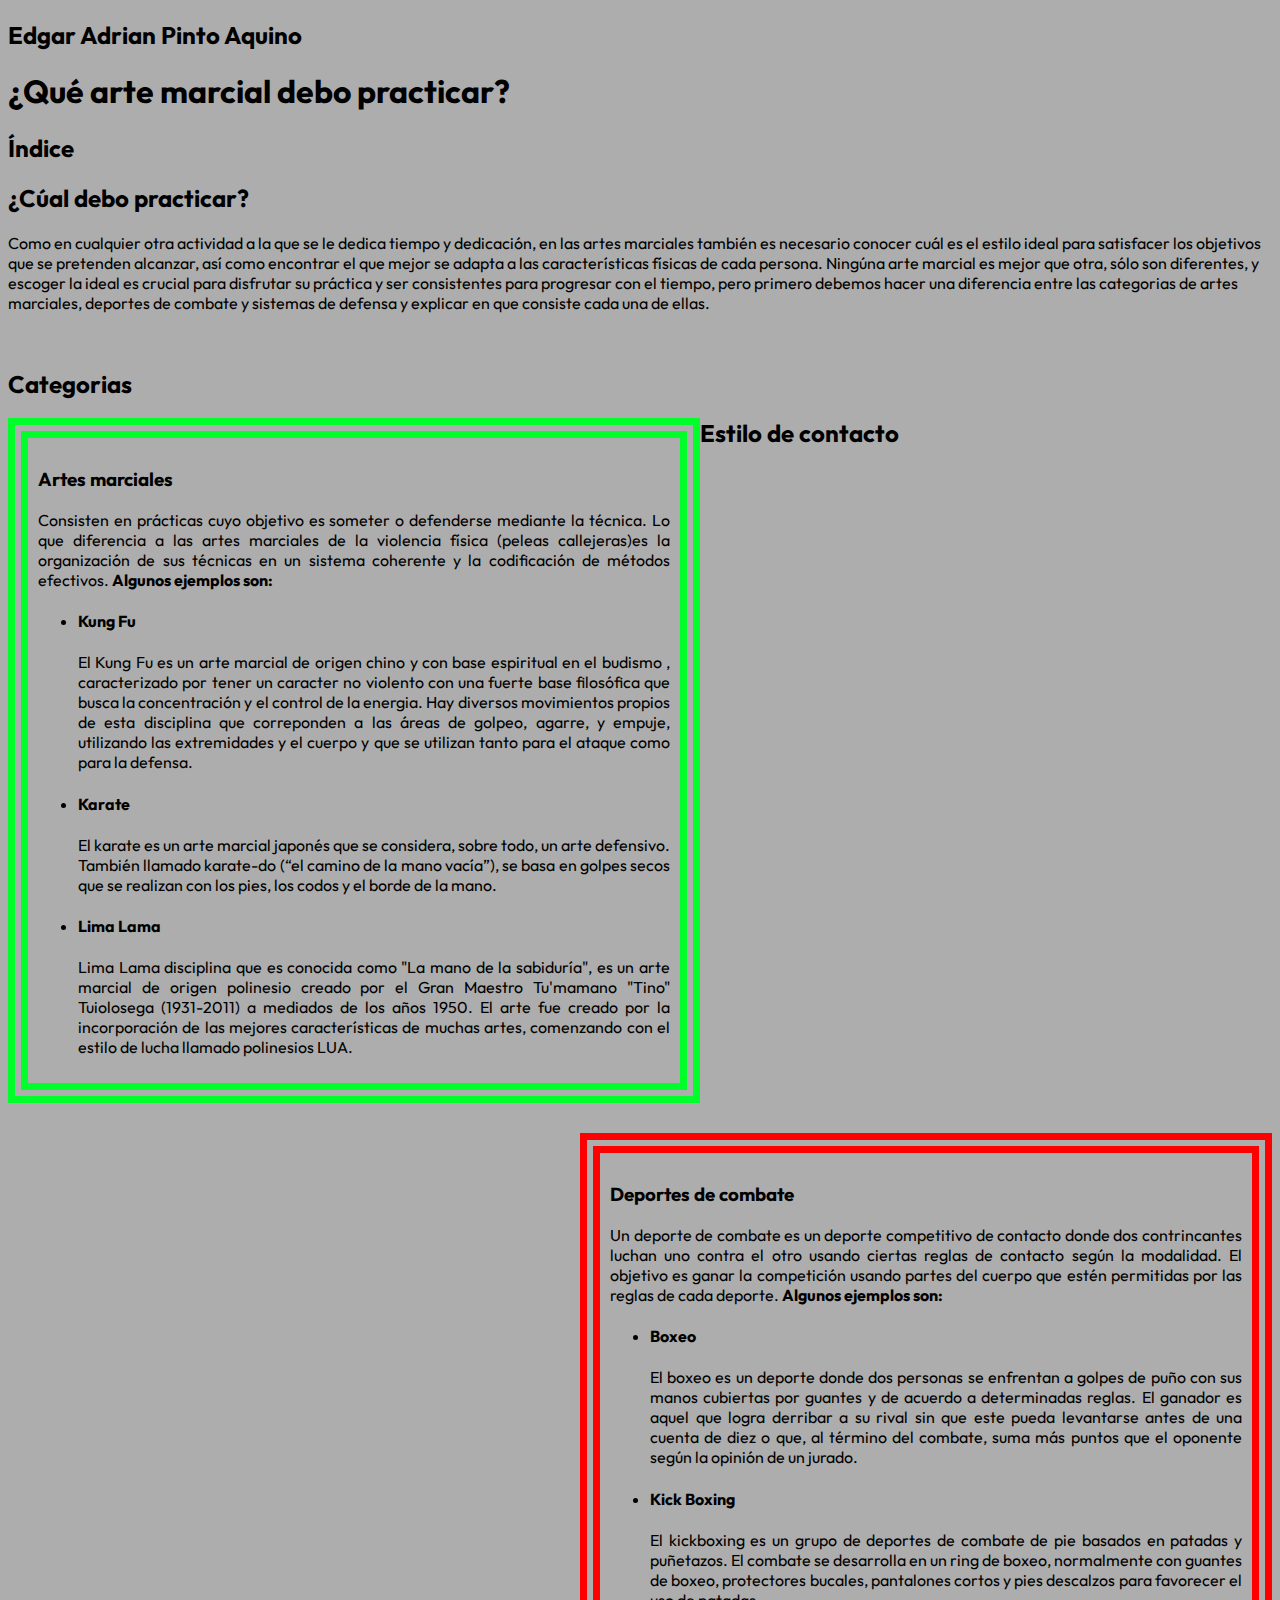
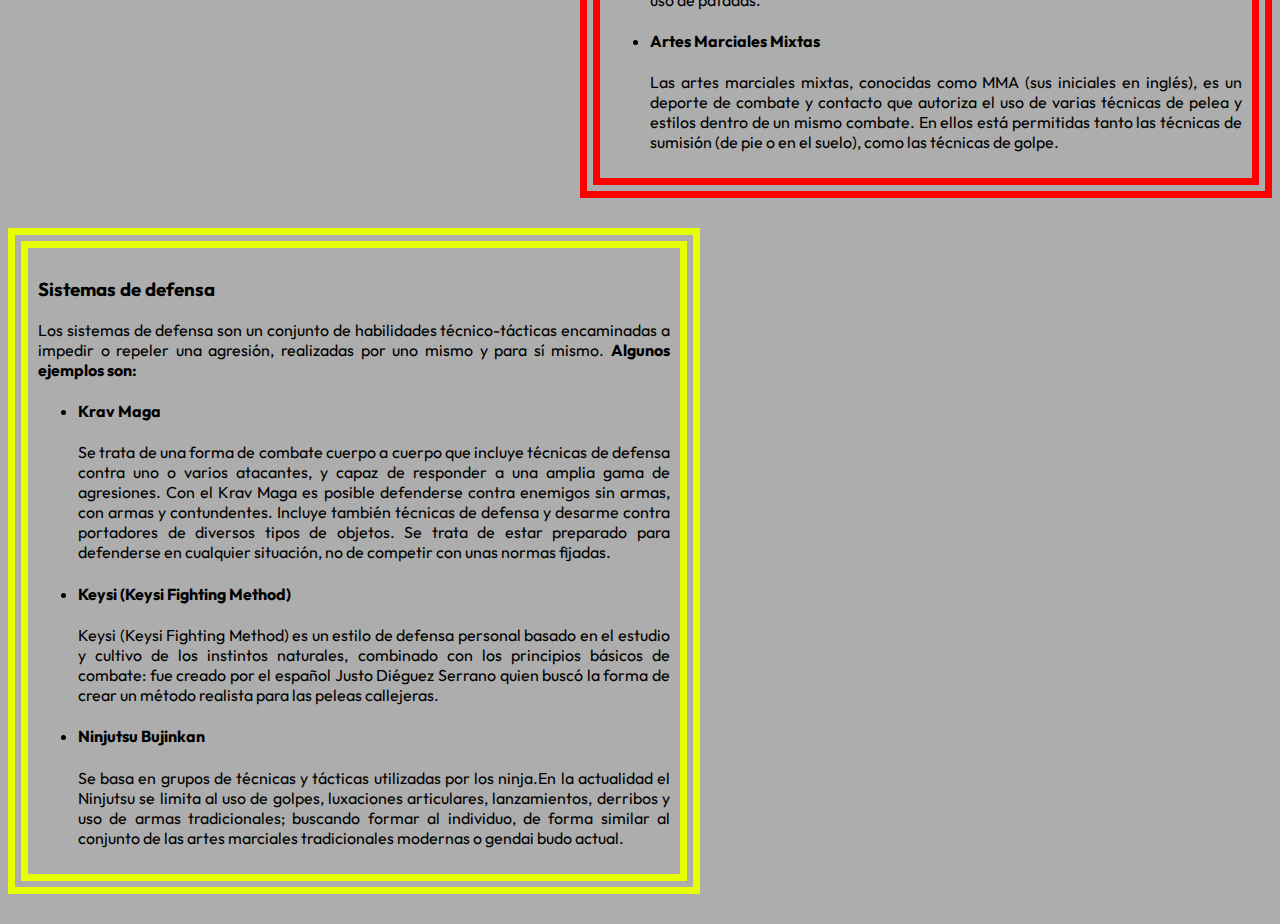
==== HTML/index.html @ 33f1053a "agregando una parte del contenido" ====
<!DOCTYPE html>
<html lang="es">
<head>
    <meta charset="UTF-8">
    <meta name="viewport" content="width=device-width, initial-scale=1.0">
    <link rel="preconnect" href="https://fonts.googleapis.com">
    <link rel="preconnect" href="https://fonts.gstatic.com" crossorigin>
    <link href="https://fonts.googleapis.com/css2?family=Bebas+Neue&family=DM+Serif+Display:ital@1&family=Outfit&display=swap" rel="stylesheet">
    <link rel="stylesheet" href="/CSS/style.css">
    <title>Document</title>
</head>
<body>
    <header>
        <h2>Edgar Adrian Pinto Aquino</h2>
        <h1>¿Qué arte marcial debo practicar?</h1>
        <h2>Índice</h2>
    </header>
    <main>
        <section>
            <h2>¿Cúal debo practicar?</h2>
            <p>
                Como en cualquier otra actividad a la que se le dedica tiempo y dedicación, en las artes marciales también es necesario conocer cuál es el estilo ideal para satisfacer los objetivos que se pretenden alcanzar, 
		        así como encontrar el que mejor se adapta a las características físicas de cada persona.
		        Ningúna arte marcial es mejor que otra, sólo son diferentes, y escoger la ideal es crucial para disfrutar su práctica y ser consistentes para progresar con el tiempo,
		        pero primero debemos hacer una diferencia entre las categorias de artes marciales, deportes de combate y sistemas de defensa y explicar en que consiste cada una de ellas.
            </p>
        </section>
        <br>
        <section>
            <h2>Categorias</h2>
            <div class="alinearDerecha justificarTexto">
                <h3>Artes marciales</h3>
                <p>
                    Consisten en prácticas cuyo objetivo es someter o defenderse mediante la técnica. Lo que diferencia a las artes marciales 
		            de la violencia física (peleas callejeras)es la organización de sus técnicas en un sistema coherente y la codificación de métodos efectivos.
		            <b>Algunos ejemplos son:</b>
                </p>
                <ul>
                    <li>
                        <h4>Kung Fu</h4>
                        <p>
                            El Kung Fu es un arte marcial de origen chino y con base espiritual en el budismo , caracterizado por tener un caracter no violento con una fuerte base filosófica que busca la concentración y el control de la energia.  Hay diversos movimientos propios de esta disciplina que correponden a las áreas de golpeo, agarre, y empuje, utilizando las extremidades y el cuerpo y que se utilizan tanto para el ataque como para la defensa.                       
                        </p>
                    </li>
                    <li>
                        <h4>Karate</h4>
                        <p>
                            El karate es un arte marcial japonés que se considera, sobre todo, un arte defensivo. También llamado karate-do (“el camino de la mano vacía”), se basa en golpes secos que se realizan con los pies, los codos y el borde de la mano.
                        </p>
                    </li>
                    <li>
                        <h4>Lima Lama</h4>
                        <p>
                            Lima Lama disciplina que es conocida como "La mano de la sabiduría", es un arte marcial de origen polinesio creado por el Gran Maestro Tu'mamano "Tino" Tuiolosega (1931-2011) a mediados de los años 1950. El arte fue creado por la incorporación de las mejores características de muchas artes, comenzando con el estilo de lucha llamado polinesios LUA.
                        </p>
                    </li>
                </ul>
            </div> 
            <div class="alinearIzquierda justificarTexto">
                <h3>Deportes de combate</h3>
                <p>
                    Un deporte de combate es un deporte competitivo de contacto donde dos contrincantes luchan uno contra el otro usando ciertas reglas de contacto según la modalidad. El objetivo es ganar la competición usando partes del cuerpo que estén permitidas por las reglas de cada deporte.
                    <b>Algunos ejemplos son:</b>
                </p>
                <ul>
                    <li>
                        <h4>Boxeo</h4>
                        <p>
                            El boxeo es un deporte donde dos personas se enfrentan a golpes de puño con sus manos cubiertas por guantes y de acuerdo a determinadas reglas. El ganador es aquel que logra derribar a su rival sin que este pueda levantarse antes de una cuenta de diez o que, al término del combate, suma más puntos que el oponente según la opinión de un jurado.
                        </p>
                    </li>
                    <li>
                        <h4>Kick Boxing</h4>
                        <p>
                            El kickboxing es un grupo de deportes de combate de pie basados en patadas y puñetazos. El combate se desarrolla en un ring de boxeo, normalmente con guantes de boxeo, protectores bucales, pantalones cortos y pies descalzos para favorecer el uso de patadas.
                        </p>
                    </li>
                    <li>
                        <h4>Artes Marciales Mixtas</h4>
                        <p>
                            Las artes marciales mixtas, conocidas como MMA (sus iniciales en inglés), es un deporte de combate y contacto que autoriza el uso de varias técnicas de pelea y estilos dentro de un mismo combate. En ellos está permitidas tanto las técnicas de sumisión (de pie o en el suelo), como las técnicas de golpe.
                        </p>
                    </li>
                </ul>
            </div>
            <div class="alinearDerecha2 justificarTexto">
                <h3>Sistemas de defensa</h3>
                <p>
                    Los sistemas de defensa son un conjunto de habilidades técnico-tácticas encaminadas a impedir o repeler una agresión, realizadas por uno mismo y para sí mismo.
                    <b>Algunos ejemplos son:</b>
                </p>
                <ul>
                    <li>
                        <h4>Krav Maga</h4>
                        <p>
                            Se trata de una forma de combate cuerpo a cuerpo que incluye técnicas de defensa contra uno o varios atacantes, y capaz de responder a una amplia gama de agresiones. Con el Krav Maga es posible defenderse contra enemigos sin armas, con armas y contundentes. Incluye también técnicas de defensa y desarme contra portadores de diversos tipos de objetos. Se trata de estar preparado para defenderse en cualquier situación, no de competir con unas normas fijadas. 
                        </p>
                    </li>
                    <li>
                        <h4>Keysi (Keysi Fighting Method)</h4>
                        <p>
                            Keysi (Keysi Fighting Method) es un estilo de defensa personal basado en el estudio y cultivo de los instintos naturales, combinado con los principios básicos de combate: fue creado por el español Justo Diéguez Serrano quien buscó la forma de crear un método realista para las peleas callejeras.
                        </p>
                    </li>
                    <li>
                        <h4>Ninjutsu Bujinkan</h4>
                        <p>
                            Se basa en grupos de técnicas y tácticas utilizadas por los ninja.En la actualidad el Ninjutsu se limita al uso de golpes, luxaciones articulares, lanzamientos, derribos y uso de armas tradicionales; buscando formar al individuo, de forma similar al conjunto de las artes marciales tradicionales modernas o gendai budo actual.
                        </p>
                    </li>
                </ul>
            </div>
        </section>
        <section>
            <h2>Estilo de contacto</h2>
        </section>
    </main>
</body>
</html>
---- CSS/style.css ----
html{
    font-family: 'Bebas Neue', sans-serif;
    font-family: 'DM Serif Display', serif;
    font-family: 'Outfit', sans-serif;
    background-color: rgb(173, 173, 173);

}
.justificarTexto{
    text-align: justify;
}

.alinearDerecha{
    padding: 10px;
    float: left;
    width: 50%;
    margin-bottom:30px;
    border: 20px double #00ff2a;
}
.alinearDerecha2{
    padding: 10px;
    float: left;
    width: 50%;
    margin-bottom:30px;
    border: 20px double #e5ff00;
}

.alinearIzquierda{
    padding: 10px;
    float: right;
    width: 50%;
    margin-bottom:30px;
    border: 20px double #ff0000;
}
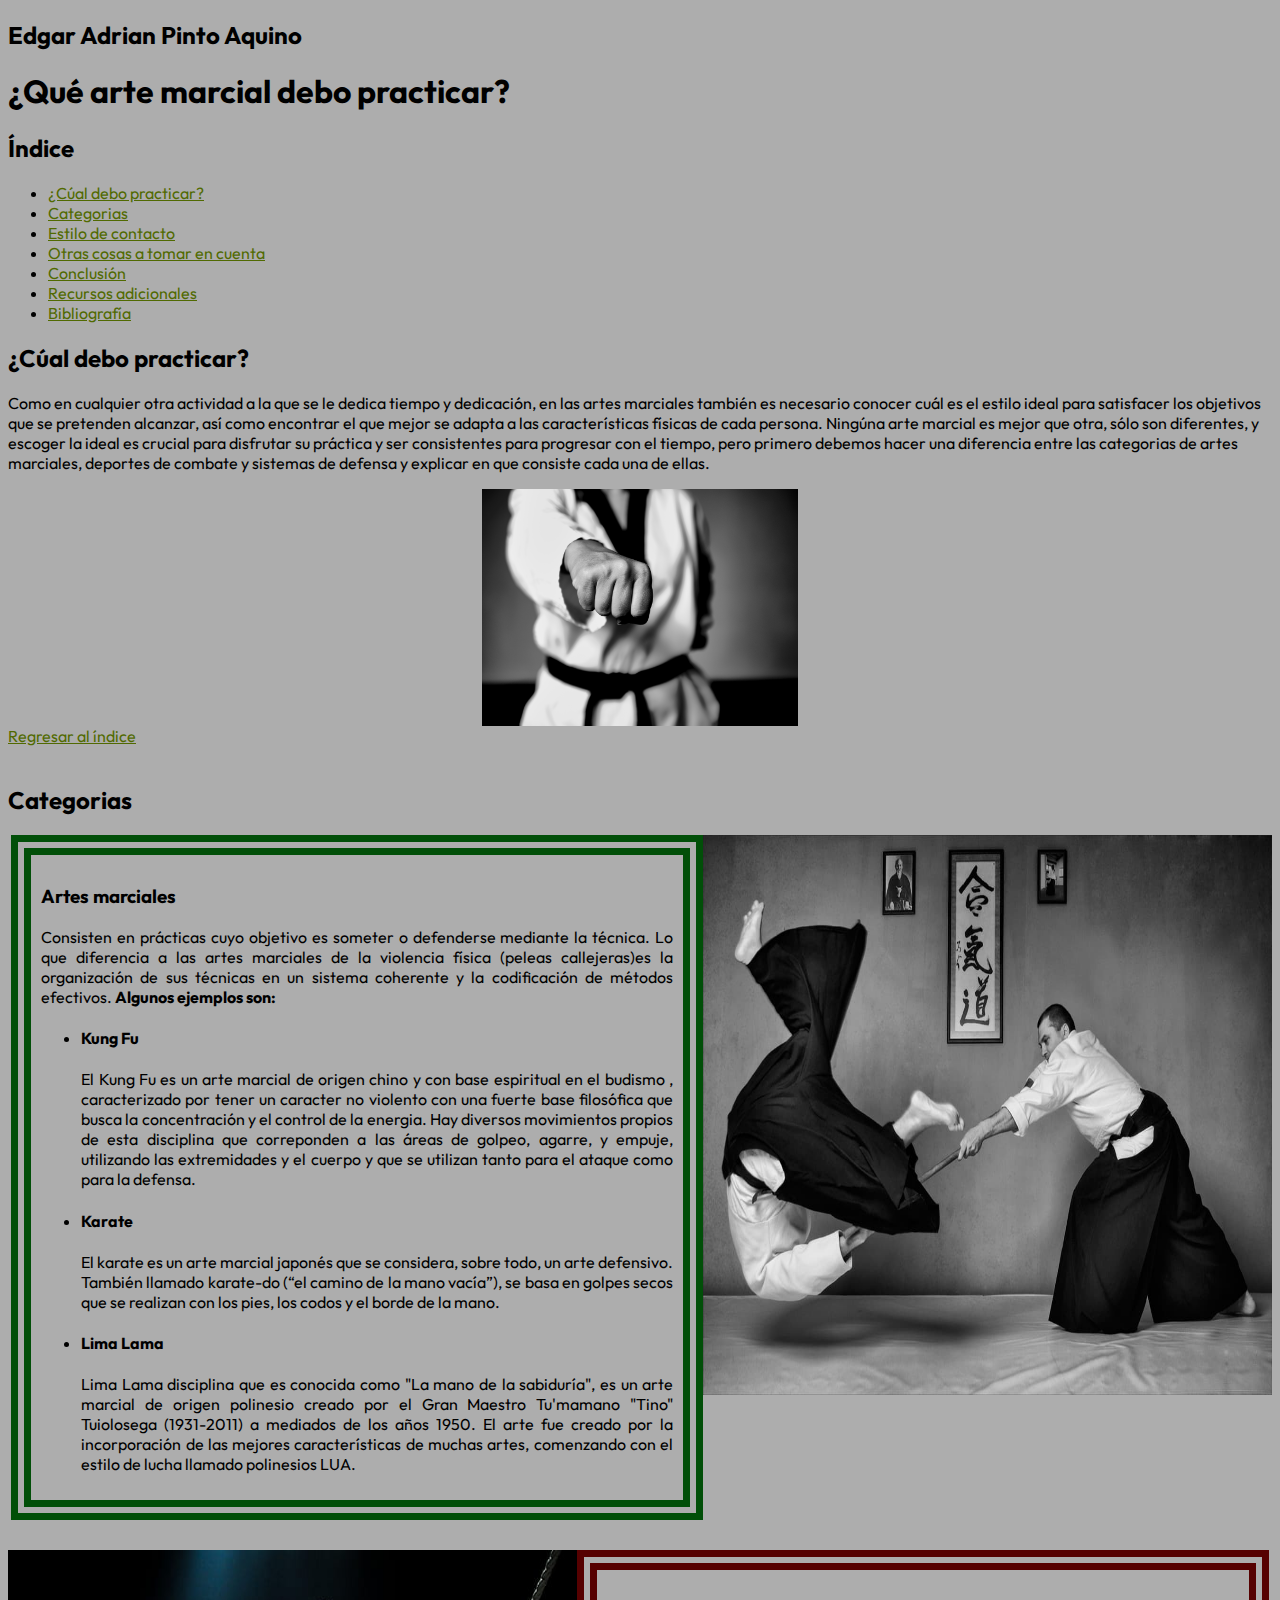
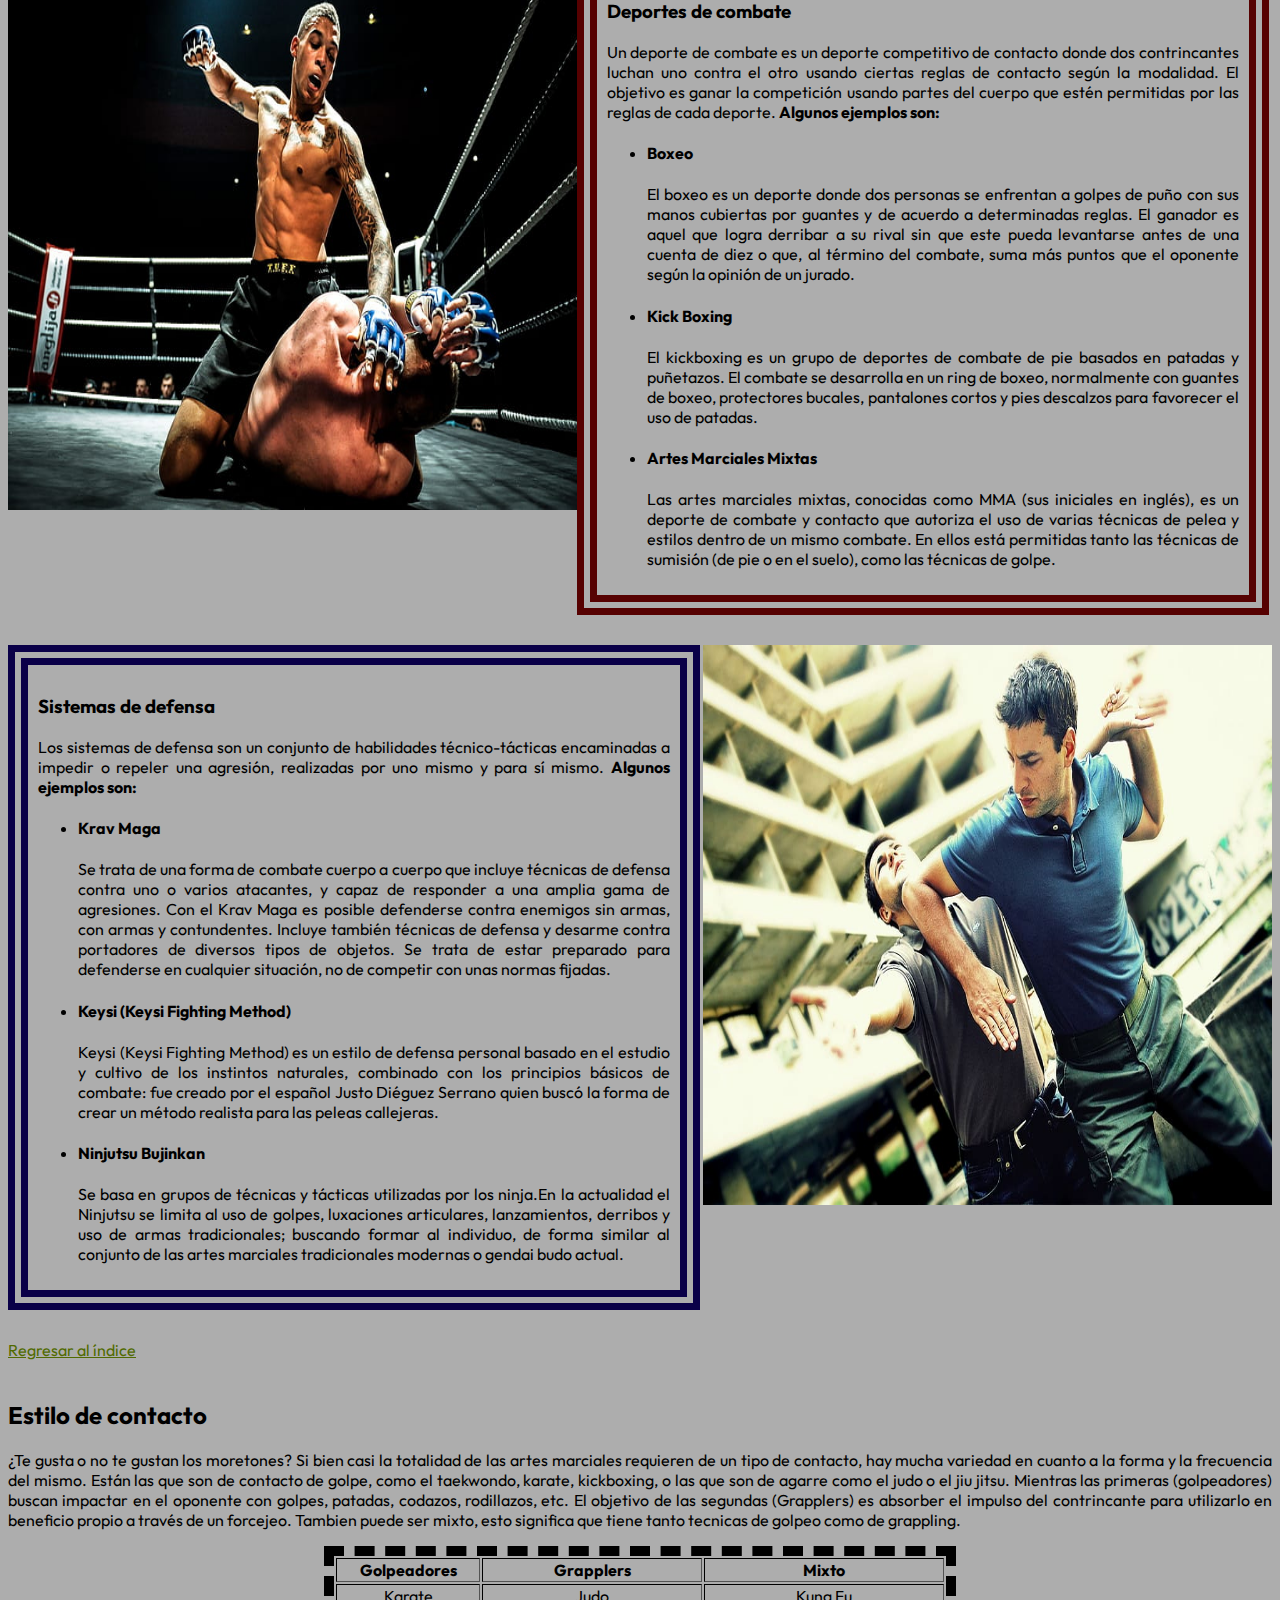
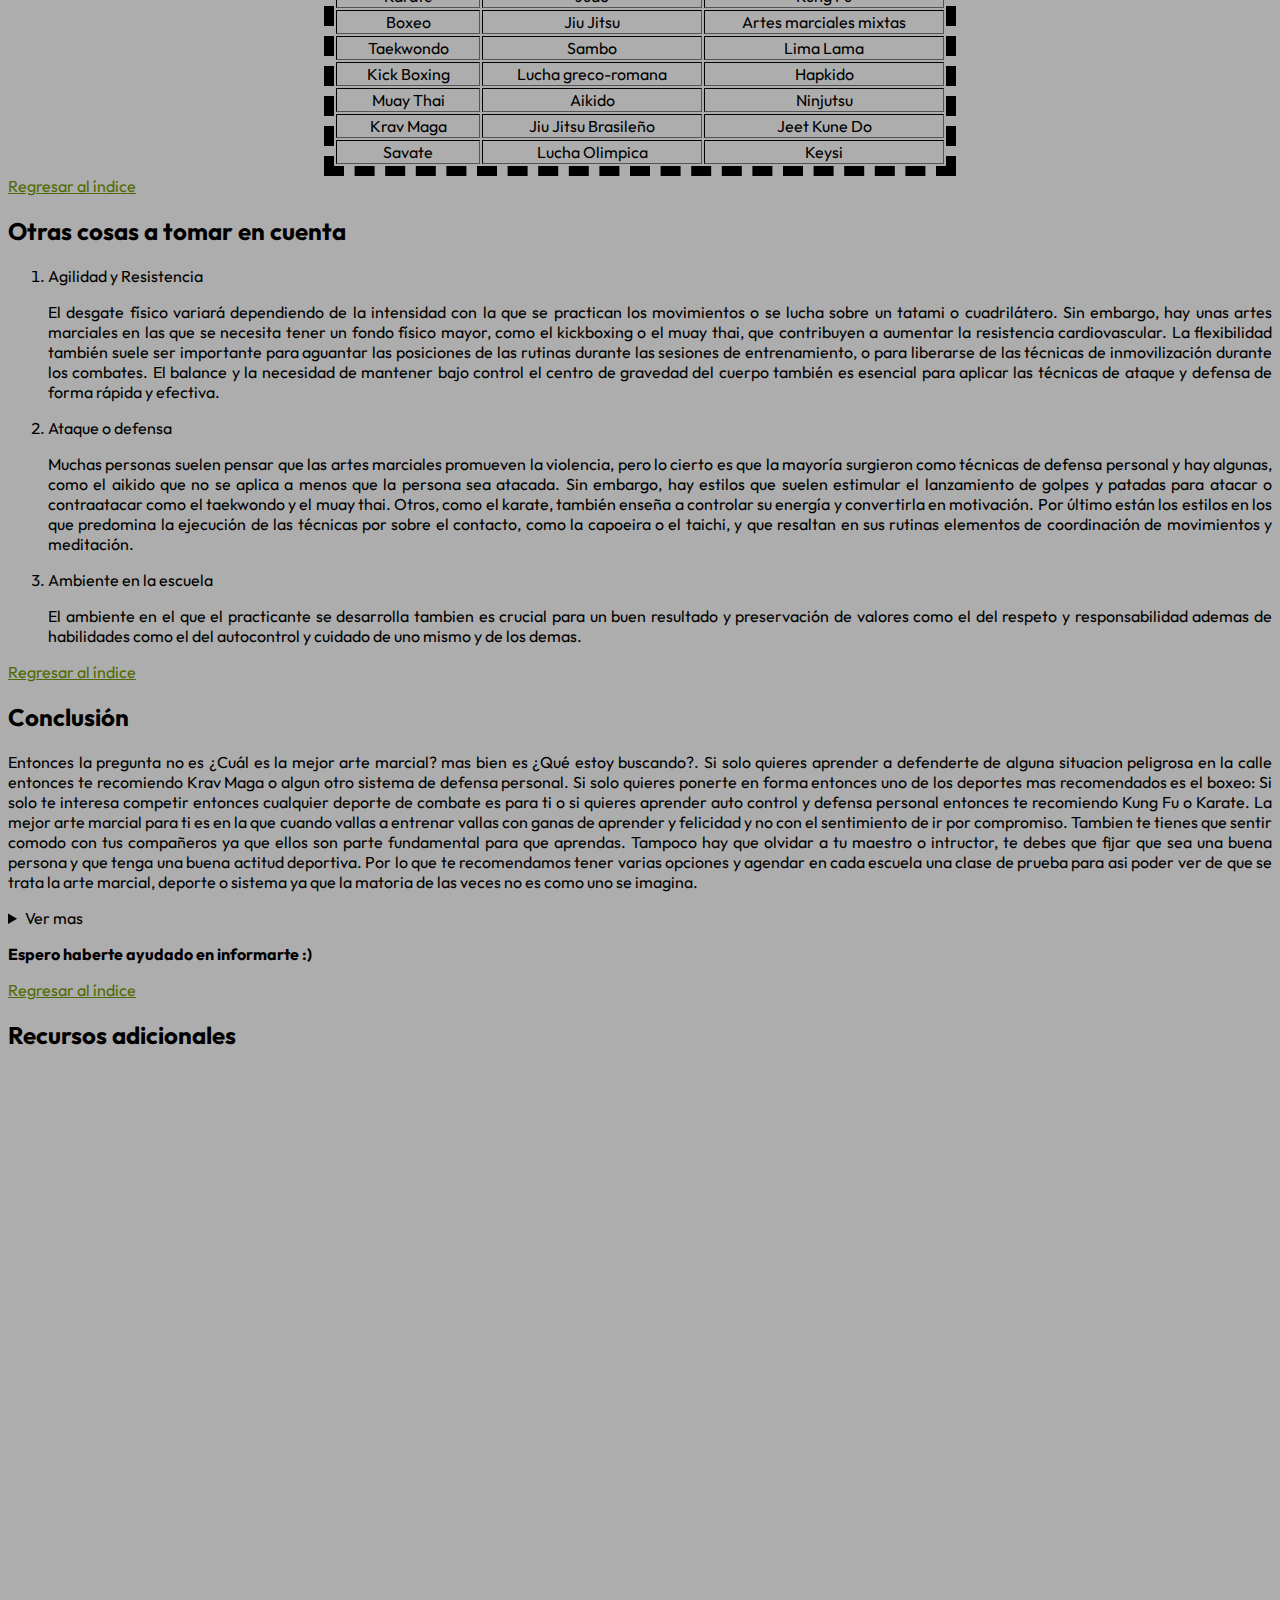
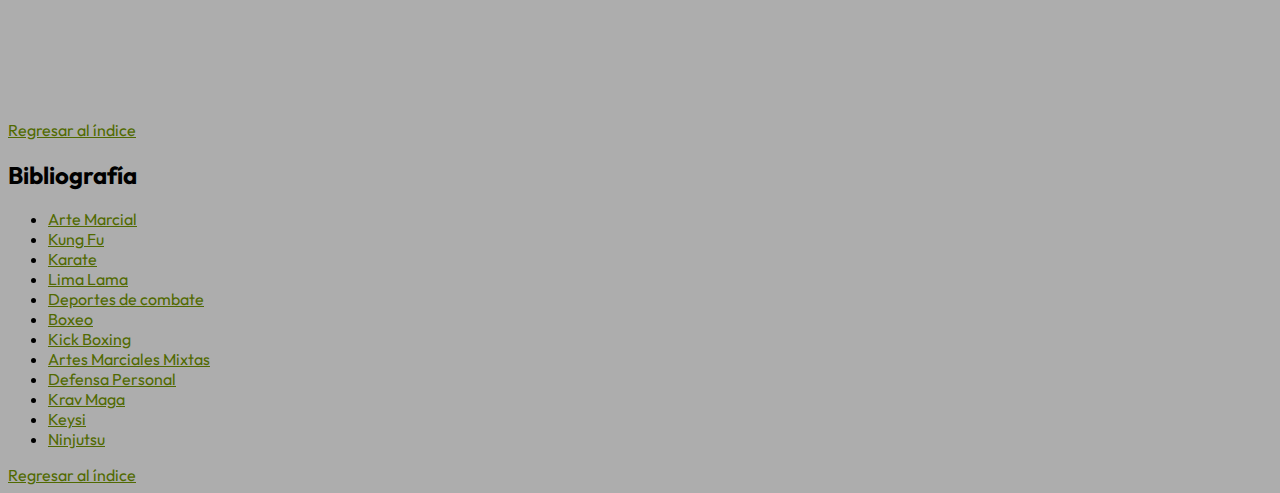
==== commit dfce8fd7: "terminando" ====
--- a/HTML/index.html
+++ b/HTML/index.html
@@ -7,27 +7,42 @@
     <link rel="preconnect" href="https://fonts.gstatic.com" crossorigin>
     <link href="https://fonts.googleapis.com/css2?family=Bebas+Neue&family=DM+Serif+Display:ital@1&family=Outfit&display=swap" rel="stylesheet">
     <link rel="stylesheet" href="/CSS/style.css">
-    <title>Document</title>
+    <link rel="icon" href="/IMG/favicon.ico">
+    <title>Parcial1-Practica5</title>
 </head>
 <body>
     <header>
         <h2>Edgar Adrian Pinto Aquino</h2>
         <h1>¿Qué arte marcial debo practicar?</h1>
-        <h2>Índice</h2>
+        <h2 id="indice">Índice</h2>
+        <ul>
+            <li><a href="#cual">¿Cúal debo practicar?</a></li>
+            <li><a href="#categorias">Categorias</a></li>
+            <li><a href="#estilo">Estilo de contacto</a></li>
+            <li><a href="#otros">Otras cosas a tomar en cuenta</a></li>
+            <li><a href="#conclusion">Conclusión</a></li>
+            <li><a href="#recursos">Recursos adicionales</a></li>
+            <li><a href="#bibliografia">Bibliografía</a></li>
+
+        </ul>
     </header>
     <main>
         <section>
-            <h2>¿Cúal debo practicar?</h2>
+            <h2 id="cual">¿Cúal debo practicar?</h2>
             <p>
                 Como en cualquier otra actividad a la que se le dedica tiempo y dedicación, en las artes marciales también es necesario conocer cuál es el estilo ideal para satisfacer los objetivos que se pretenden alcanzar, 
 		        así como encontrar el que mejor se adapta a las características físicas de cada persona.
 		        Ningúna arte marcial es mejor que otra, sólo son diferentes, y escoger la ideal es crucial para disfrutar su práctica y ser consistentes para progresar con el tiempo,
 		        pero primero debemos hacer una diferencia entre las categorias de artes marciales, deportes de combate y sistemas de defensa y explicar en que consiste cada una de ellas.
             </p>
+            <img src="/IMG/1raImagen.jpg" alt="intro" class="ajustarElementoCentro paraImagenesGrandes">
+            <a href="#indice">Regresar al índice</a>
         </section>
         <br>
         <section>
-            <h2>Categorias</h2>
+            <h2 id="categorias">Categorias</h2>
+            <img src="/IMG/imgArtesMarciales.jpg" alt="Artes Marciales" class="alinearImgDerecha">
+            
             <div class="alinearDerecha justificarTexto">
                 <h3>Artes marciales</h3>
                 <p>
@@ -56,6 +71,7 @@
                     </li>
                 </ul>
             </div> 
+            <img src="/IMG/imgDeportesCombate.jpg" alt="Deportes de Combate" class="alinearImgIzquierda">
             <div class="alinearIzquierda justificarTexto">
                 <h3>Deportes de combate</h3>
                 <p>
@@ -83,7 +99,8 @@
                     </li>
                 </ul>
             </div>
-            <div class="alinearDerecha2 justificarTexto">
+            <img src="/IMG/imgDefensaPersonal.jpg" alt="Sistemas de Defensa Personal"class="alinearImgDerecha">
+            <div class="alinearIzquierda2 justificarTexto">
                 <h3>Sistemas de defensa</h3>
                 <p>
                     Los sistemas de defensa son un conjunto de habilidades técnico-tácticas encaminadas a impedir o repeler una agresión, realizadas por uno mismo y para sí mismo.
@@ -110,10 +127,124 @@
                     </li>
                 </ul>
             </div>
+            <br clear="all">
+            <a href="#indice">Regresar al índice</a>
+        </section>
+        <br clear="all">
+        <section class="ajustarElementoCentro justificarTexto">
+            <h2 id="estilo">Estilo de contacto</h2>
+            <p>
+                ¿Te gusta o no te gustan los moretones?  Si bien casi la totalidad de las artes marciales requieren de un tipo de contacto, hay mucha variedad en cuanto a la forma y la frecuencia del mismo. Están las que son de contacto de golpe, como el taekwondo, karate, kickboxing, o las que son de agarre como el judo o el jiu jitsu. Mientras las primeras (golpeadores) buscan impactar en el oponente con golpes, patadas, codazos, rodillazos, etc. El objetivo de las segundas (Grapplers) es absorber el impulso del contrincante para utilizarlo en beneficio propio a través de un forcejeo. Tambien puede ser mixto, esto significa que tiene tanto tecnicas de golpeo como de grappling.
+            </p>
+            <table border="1" class="tablaTipoDeContacto borderPerzonalizado">
+                <tr>
+                    <th>Golpeadores</th>
+                    <th>Grapplers</th>
+                    <th>Mixto</th>
+                </tr>
+                <tr>
+					<td>Karate</td>
+					<td>Judo</td>
+					<td>Kung Fu</td>
+				</tr>
+                <tr>
+					<td>Boxeo</td>
+					<td>Jiu Jitsu</td>
+					<td>Artes marciales mixtas</td>
+				</tr>
+                <tr>
+					<td>Taekwondo</td>
+					<td>Sambo</td>
+					<td>Lima Lama</td>
+				</tr>
+                <tr>
+					<td>Kick Boxing</td>
+					<td>Lucha greco-romana</td>
+					<td>Hapkido</td>
+				</tr>
+                <tr>
+					<td>Muay Thai</td>
+					<td>Aikido</td>
+					<td>Ninjutsu</td>
+				</tr>
+                <tr>
+					<td>Krav Maga</td>
+					<td>Jiu Jitsu Brasileño</td>
+					<td>Jeet Kune Do</td>
+				</tr>
+                <tr>
+					<td>Savate</td>
+					<td>Lucha Olimpica</td>
+					<td>Keysi</td>
+				</tr>
+            </table>
+            <a href="#indice">Regresar al índice</a>
+        </section>
+        <section class="justificarTexto">
+            <h2 id="otros">Otras cosas a tomar en cuenta</h2>
+            <ol>
+                <li>Agilidad y Resistencia</li>
+                <p>
+                    El desgate físico variará dependiendo de la intensidad con la que se practican los movimientos o se lucha sobre un tatami o cuadrilátero. Sin embargo, hay unas artes marciales en las que se necesita tener un fondo físico mayor, como el kickboxing o el muay thai, que contribuyen a aumentar la resistencia cardiovascular. La flexibilidad también suele ser importante para aguantar las posiciones de las rutinas durante las sesiones de entrenamiento, o para liberarse de las técnicas de inmovilización durante los combates. El balance y la necesidad de mantener bajo control el centro de gravedad del cuerpo también es esencial para aplicar las técnicas de ataque y 
+					defensa de forma rápida y efectiva.
+                </p>
+                <li>Ataque o defensa</li>
+                <p>
+                    Muchas personas suelen pensar que las artes marciales promueven la violencia, pero lo cierto es que la mayoría surgieron como técnicas de defensa personal y hay algunas, como el aikido que no se aplica a menos que la persona sea atacada. Sin embargo, hay estilos que suelen estimular el lanzamiento de golpes y patadas para atacar o contraatacar como el taekwondo y el muay thai. Otros, como el karate, también enseña a controlar su energía y convertirla en motivación. Por último están los estilos en los que predomina la ejecución de las técnicas por sobre el contacto, como la capoeira o el taichi, y que resaltan en sus rutinas elementos de coordinación de movimientos y meditación.
+                </p>
+                <li>Ambiente en la escuela</li>
+                <p>
+                    El ambiente en el que el practicante se desarrolla tambien es crucial para un buen resultado y preservación de valores como el del respeto y responsabilidad ademas de habilidades como el del autocontrol y cuidado de uno mismo y de los demas.
+                </p>
+            </ol>
+            <a href="#indice">Regresar al índice</a>
+        </section>
+        <section class="justificarTexto">
+            <h2 id="conclusion">Conclusión</h2> 
+            <p>
+                Entonces la pregunta no es ¿Cuál es la mejor arte marcial? mas bien es ¿Qué estoy buscando?. Si solo quieres aprender a defenderte de alguna situacion peligrosa en 
+				la calle entonces te recomiendo Krav Maga o algun otro sistema de defensa personal. Si solo quieres ponerte en forma entonces uno de los deportes mas recomendados
+				es el boxeo: Si solo te interesa competir entonces cualquier deporte de combate es para ti o si quieres aprender auto control y defensa personal entonces te recomiendo
+				Kung Fu o Karate. La mejor arte marcial para ti es en la que cuando vallas a entrenar vallas con ganas de aprender y felicidad y no con el sentimiento de ir por 
+				compromiso. Tambien te tienes que sentir comodo con tus compañeros ya que ellos son parte fundamental para que aprendas. Tampoco hay que olvidar a tu maestro o intructor,
+				te debes que fijar que sea una buena persona y que tenga una buena actitud deportiva. Por lo que te recomendamos tener varias opciones y agendar en cada escuela una clase 
+				de prueba para asi poder ver de que se trata la arte marcial, deporte o sistema ya que la matoria de las veces no es como uno se imagina.
+            </p>
+            <details>
+                <summary>Ver mas</summary>
+                <p>
+                    Mi recomendación personal en cuanto a practicar artes marciales, es practicar Lima Lama ya que  es una arte marcial muy completa que ve tanto técnicas de defensa personal, así como competencias de contacto completo. 
+                </p>
+            </details>
+            <p><b>Espero haberte ayudado en informarte :)</b></p>
+            <a href="#indice">Regresar al índice</a>
+            <br>
         </section>
         <section>
-            <h2>Estilo de contacto</h2>
+            <h2 id="recursos">Recursos adicionales</h2>
+            <iframe width="560" height="315" src="https://www.youtube.com/embed/PA5SdMKw2DI?si=IlJ-imymdvwQT5QC" title="YouTube video player" frameborder="0" allow="accelerometer; autoplay; clipboard-write; encrypted-media; gyroscope; picture-in-picture; web-share" allowfullscreen class="ajustarElementoCentro"></iframe>
+            <br>           
+            <iframe width="560" height="315" src="https://www.youtube.com/embed/2RwvU5Iuhfs?si=D4jp85lC6Nu6OdGp" title="YouTube video player" frameborder="0" allow="accelerometer; autoplay; clipboard-write; encrypted-media; gyroscope; picture-in-picture; web-share" allowfullscreen class="ajustarElementoCentro"></iframe>
+            <a href="#indice">Regresar al índice</a>
         </section>
     </main>
+    <footer>
+        <h2 id="bibliografia">Bibliografía</h2>
+        <ul>
+            <li><a href="https://es.wikipedia.org/wiki/Arte_marcial" target="_blank">Arte Marcial</a></li>
+            <li><a href="https://www.hobbyaficion.com/hobby/kung-fu/" target="_blank">Kung Fu</a></li>
+            <li><a href="https://definicion.de/karate/" target="_blank">Karate</a></li>
+            <li><a href="https://es.wikipedia.org/wiki/Lima_Lama" target="_blank">Lima Lama</a></li>
+            <li><a href="https://es.wikipedia.org/wiki/Deporte_de_combate" target="_blank">Deportes de combate</a></li>
+            <li><a href="https://definicion.de/boxeo/" target="_blank">Boxeo</a></li>
+            <li><a href="https://es.wikipedia.org/wiki/Kick_boxing" target="_blank">Kick Boxing</a></li>
+            <li><a href="https://soloartesmarciales.com/blogs/news/62200963-que-son-las-artes-marciales-mixtas" target="_blank">Artes Marciales Mixtas</a></li>
+            <li><a href="https://es.wikipedia.org/wiki/Defensa_personal" target="_blank">Defensa Personal</a></li>
+            <li><a href="https://madsportacademy.es/que-es-krav-maga/" target="_blank">Krav Maga</a></li>
+            <li><a href="https://es.wikipedia.org/wiki/Keysi" target="_blank">Keysi</a></li>
+            <li><a href="https://www.bujinkan.mx/ninjutsu/" target="_blank">Ninjutsu</a></li>
+        </ul>
+        <a href="#indice">Regresar al índice</a>
+    </footer>
 </body>
 </html>--- a/CSS/style.css
+++ b/CSS/style.css
@@ -9,25 +9,77 @@
     text-align: justify;
 }
 
-.alinearDerecha{
+.alinearIzquierda{
     padding: 10px;
     float: left;
     width: 50%;
     margin-bottom:30px;
-    border: 20px double #00ff2a;
+    border: 20px double #560101;
 }
-.alinearDerecha2{
+.alinearIzquierda2{
     padding: 10px;
     float: left;
     width: 50%;
     margin-bottom:30px;
-    border: 20px double #e5ff00;
+    border: 20px double #0a0048;
 }
 
-.alinearIzquierda{
+.alinearDerecha{
     padding: 10px;
     float: right;
     width: 50%;
     margin-bottom:30px;
-    border: 20px double #ff0000;
-}+    border: 20px double #014f08;
+}
+
+
+
+.alinearImgDerecha{
+    width:45%; float:right;height:560px
+}
+
+.alinearImgIzquierda{
+    width:45%; float:left;height:560px
+}
+
+.separacionSuperior{
+    margin-bottom:30px;
+}
+
+.tablaTipoDeContacto{
+    margin:auto;
+    width:50%;
+    height:200px; 
+    text-align:center;
+    font-size:16px; 
+    
+    
+}
+
+.borderPerzonalizado{
+    border: 10px dashed;
+    border-color: black;
+}
+
+.ajustarElementoCentro{
+    
+    display:block;
+    margin-left: auto;
+    margin-right: auto;
+}
+
+.paraImagenesGrandes{
+    width: 25%;
+    height: 25%;
+}
+
+a{
+    color: #516a01;
+}
+
+a:hover{
+    color: black;
+    background-color: white;
+}
+
+
